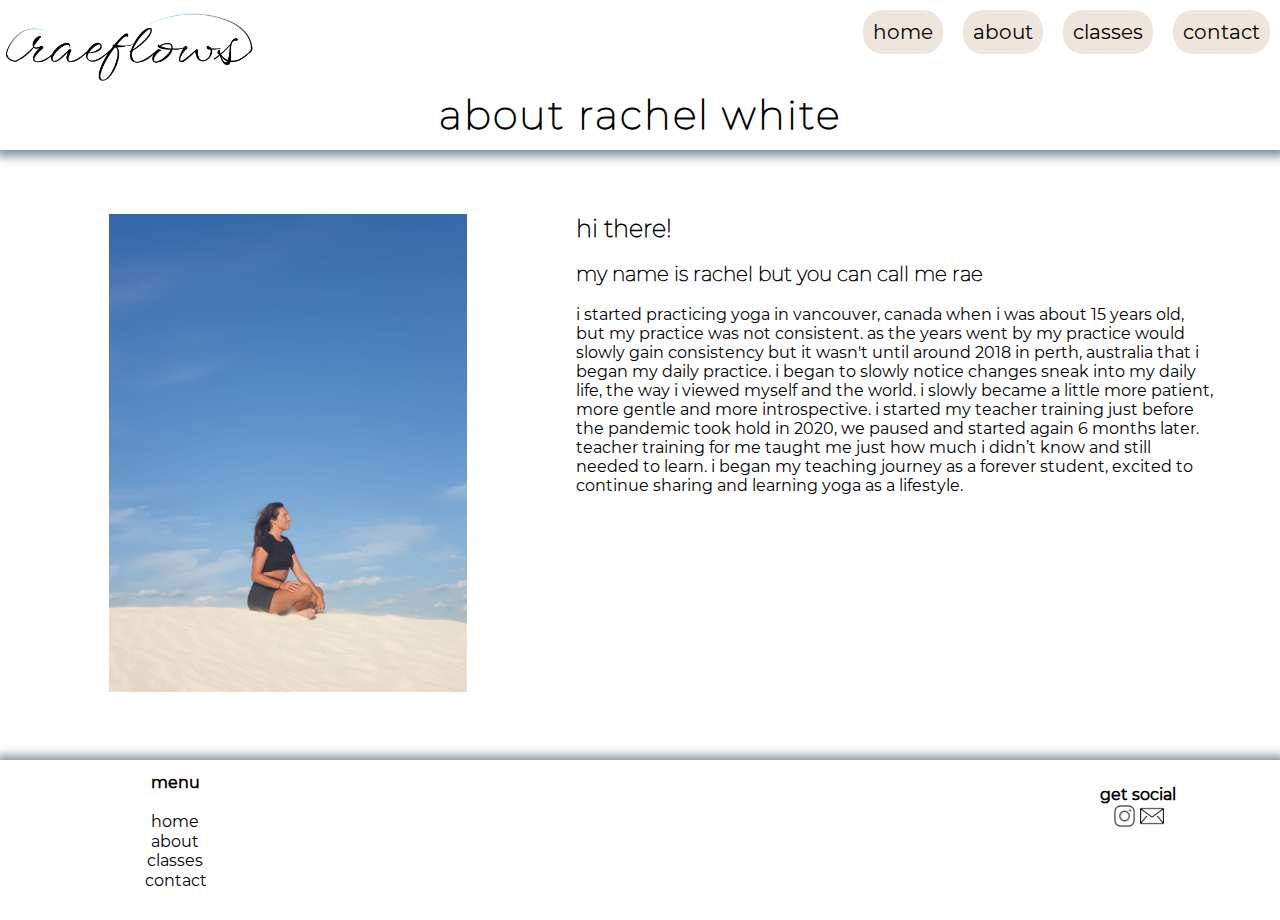
==== about.html @ 1f7bcc4d "Initial commit" ====
<!doctype html>
<html>
<head>
<meta charset="utf-8" lang="en">
<title>Rae Flows | About</title>
<link href="css/stylesheet.css" rel="stylesheet" type="text/css">
</head>

<body>
	<div id="outer">
		<header>
			<a href="index.html"><img src="images/raeflows-logo-v4-1.png" alt="rae flows logo"></a>
			<nav>
				<ul>
					<li><a href="index.html"><span>home</span></a></li>
					<li><a href="about.html"><span>about</span></a></li>
					<li><a href="content.html"><span>classes</span></a></li>
					<li><a href="contact.html"><span>contact</span></a></li>
				</ul>
			</nav>
			<h1>about rachel white</h1>
		</header>
		<main>
			<section id="aboutsection">
				<aside id="left">
					<img id="me" src="images/me.jpg" alt="rae">
				</aside>
				<article id="right">
					<h1>hi there!</h1>
					<br>
					<h2>my name is Rachel but you can call me Rae</h2>
					<br>
					<p>I started practicing yoga in Vancouver, Canada when I was about 15 years old, but my practice was not consistent. As the years went by my practice would slowly gain consistency but it wasn't until around 2018 in Perth, Australia that I began my daily practice. I began to slowly notice changes sneak into my daily life, the way I viewed myself and the world. I slowly became a little more patient, more gentle and more introspective. I started my teacher training just before the pandemic took hold in 2020, we paused and started again 6 months later.  Teacher training for me taught me just how much I didn’t know and still needed to learn. I began my teaching journey as a forever student, excited to continue sharing and learning yoga as a lifestyle. </p>
				</article>
			</section>
		</main>
		<footer>
			<section id="menu">
				<h3>Menu</h3>
				<br>
				<ul>
					<li><a href="index.html"><span>home</span></a></li>
					<li><a href="about.html"><span>about</span></a></li>
					<li><a href="content.html"><span>classes</span></a></li>
					<li><a href="contact.html"><span>contact</span></a></li>
				</ul>
			</section>
			<section id="social">
				<h3>get Social</h3>
				<a href="https://www.instagram.com/rae.flows/"><img id="instagram.com/rae.flows/" src="images/icons8-instagram-100.png" alt="@rae.flows"></a>
				<a href="mailto:raewhite.yoga@gmail.com"><img id="email" src="images/mail.png" alt="raewhite.yoga@gmail.com"></a>
			</section>
		</footer>
	</div>
</body>
</html>
---- css/stylesheet.css ----
@charset "utf-8";
/* CSS Document */
*{ /* CSS reset */
	margin: 0;
	padding: 0;
	border: 0;
	outline: 0;
	font-size: 100%;
	vertical-align: baseline;
	font-family: 'Montserrat normal',
		"Gill Sans", "Gill Sans MT", "Myriad Pro", "DejaVu Sans Condensed", Helvetica, Arial, "sans-serif";
	text-transform: lowercase;
	box-sizing: border-box;
}
.clearfloat{
	font-size: 0px;
	margin: 0px;
	padding: 0px;
	height: 0px;
	width: 0px;
	line-height: 0px;
	border: 0px none;
	float: none;
	clear: both;
}
@font-face{
	font-family: 'Montserrat thin';
	src: url("../fonts/Montserrat/Montserrat-Thin.ttf") format('truetype');
	font-weight: thin;
}
@font-face{
	font-family: 'Montserrat normal';
	src:url("../fonts/Montserrat/Montserrat-Regular.ttf") format('truetype');
	font-weight: normal;
}
@font-face{
	font-family: 'WindSong';
	src:url("../fonts/WindSong/WindSong-Regular.ttf") format('truetype');
	font-weight: normal;
}
header{
	text-align: center;
	background: center no-repeat;
	background-image: url("../images/swim_crop.png");
	background-size: cover;
	min-height: 150px;
	box-shadow: 1px 1px 10px 5px #798994;
}
header img{
	float: left;
	height: 90px;
	padding: 0.5%;
}
#indexheader{
	min-height: 250px;
}
nav{
	float: right;
	vertical-align: top;
}
nav ul{
	float: both;
	list-style: none;
	overflow: hidden;
	font-size: 125%;
}
nav li{
	float: left;
	display: inline;
}
nav li a{
	display: block;
	text-decoration: none;
	color: black;
	padding: 0.5em;
	margin: 0.5em;
	font-family: 'Montserrat normal', "Gill Sans", "Gill Sans MT", "Myriad Pro", "DejaVu Sans Condensed", Helvetica, Arial, "sans-serif";
	background-color: rgba(231,219,203,0.7);
	border-radius: 20px;
}
nav li a:hover{
	background-color:rgba(255,204,102,0.7);
}
header h1{
	font-size:250%;
	font-family: 'Montserrat thin', "Gill Sans", "Gill Sans MT", "Myriad Pro", "DejaVu Sans Condensed", Helvetica, Arial, "sans-serif";
	letter-spacing: 2px;
	clear:both;
	align-self: baseline;
}
h1{
	font-size:150%;
	font-family: 'Montserrat thin', "Gill Sans", "Gill Sans MT", "Myriad Pro", "DejaVu Sans Condensed", Helvetica, Arial, "sans-serif";
}
h2{
	font-size:125%;
	font-family: 'Montserrat thin', "Gill Sans", "Gill Sans MT", "Myriad Pro", "DejaVu Sans Condensed", Helvetica, Arial, "sans-serif";
}
aside{
	width: 45%;
	padding: 5%;
	height: 100%;
}
aside img{
	width: 80%;
	float: none;
}
aside a{
	text-decoration: none;
	color: #5B8EC6;
	font-size: 125%;
	text-align:center;
}
aside a:hover{
	color: #33669A;
}
aside{
	float: left;
	text-align: center;
}
article{
	padding: 5%;
	float: none;
	text-align: left;
}
#classes{
	float: right;
	text-align: center;
}
#contactsection #right{
	text-align: center;
}
article img{
	height:10%;
	width: 10%;
}
article a{
	text-decoration: none;
	color: black;
	font-size: 100%;
}
th{
	text-align: center;
	border-bottom: double thin #5B8EC6;
}
td{
	border: solid thin #5B8EC6;
	padding: 1%;
	margin:0;
}
#contactsection #left{
	width:50%;
}
label{
	text-align: left;
	width:20%;
	height:2em;
	padding: 1%;
	margin: 1%;
	display: inline-block;
}
input, textarea{
	float: right;
	border: solid thin #5B8EC6;
	clear: none;
	width:60%;
	padding: 1%;
	margin: 1%;
	resize: none;
	text-align: left;
}
input{
	height:2em;
}
textarea{
	height:5em;
}
input:focus, textarea:focus{
	border-color: rgba(255,204,102,0.7);
}
input[type=submit]{
	background-color: #5B8EC6;
	text-align: center;
	height: 2.5em;
}
footer{
	width: 100%;
	clear: both;
	background-image: url("../images/swim_crop.png");
	background-size: cover;
	min-height: 10em;
	text-align:center;
	box-shadow: 1px 1px 10px 5px #798994;
}
footer img{
	height: 10%;
	width:10%;
}
#menu{
	float:left;
	clear: none;
	padding: 1%;
	padding-left: 8em;
}
footer ul{
	list-style: none;
	display: block;
}
footer li{
	display: list-item;
	margin: 1%;
}
footer li a{
	text-decoration: none;
	color: black;
	padding: 0.5em;
	margin: 0.5em;
}
#social{
	float:right;
	clear:none;
	padding: 1%;
	margin: 1%;
}
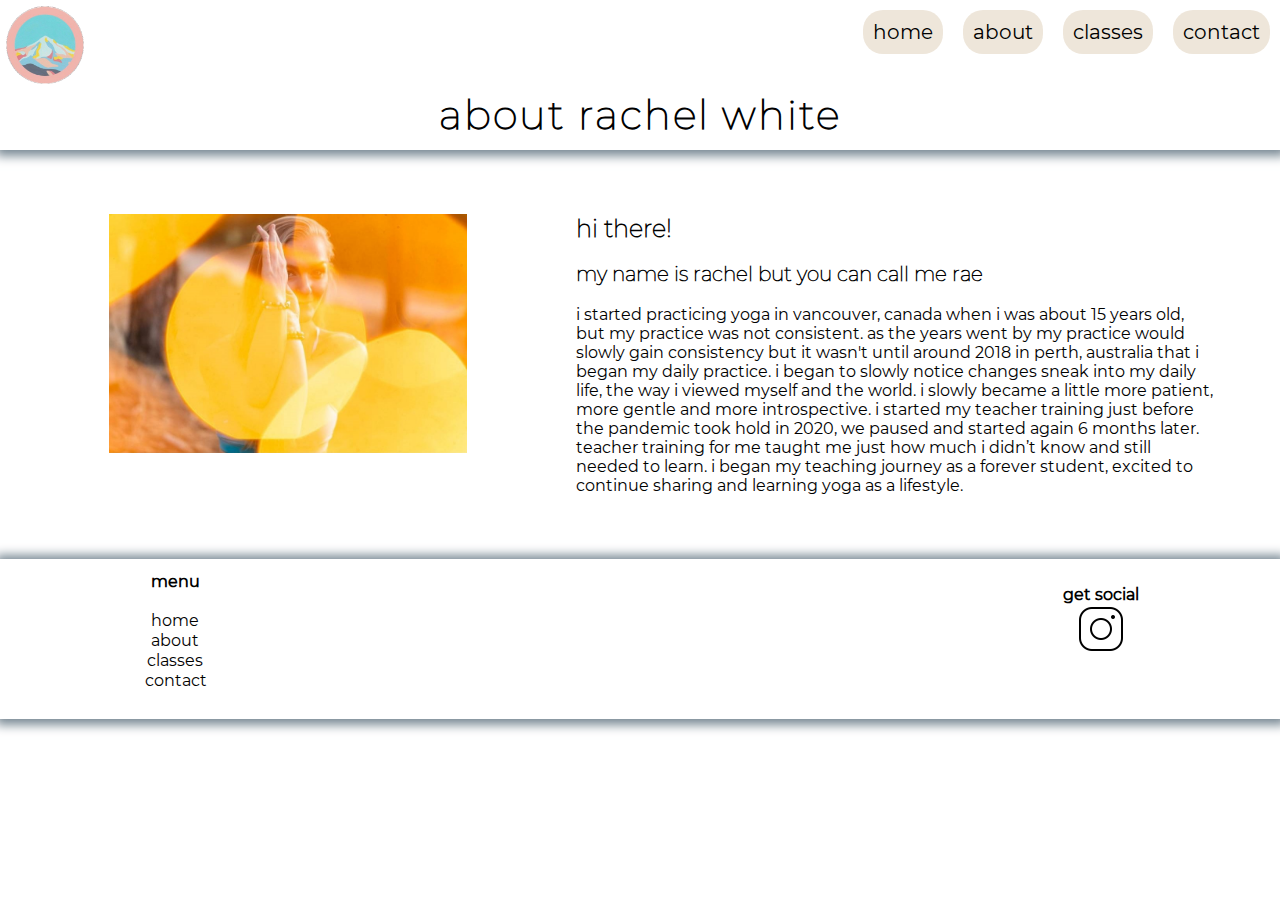
==== commit 2018af15: "Changed from rae flows to milehighyoga" ====
--- a/about.html
+++ b/about.html
@@ -2,14 +2,14 @@
 <html>
 <head>
 <meta charset="utf-8" lang="en">
-<title>Rae Flows | About</title>
+<title>milehighyoga | about</title>
 <link href="css/stylesheet.css" rel="stylesheet" type="text/css">
 </head>
 
 <body>
 	<div id="outer">
 		<header>
-			<a href="index.html"><img src="images/raeflows-logo-v4-1.png" alt="rae flows logo"></a>
+			<a href="index.html"><img src="images/logo.png" alt="logo"></a>
 			<nav>
 				<ul>
 					<li><a href="index.html"><span>home</span></a></li>
@@ -47,8 +47,7 @@
 			</section>
 			<section id="social">
 				<h3>get Social</h3>
-				<a href="https://www.instagram.com/rae.flows/"><img id="instagram.com/rae.flows/" src="images/icons8-instagram-100.png" alt="@rae.flows"></a>
-				<a href="mailto:raewhite.yoga@gmail.com"><img id="email" src="images/mail.png" alt="raewhite.yoga@gmail.com"></a>
+				<a href="https://www.instagram.com/milehighyoga/"><img id="instagram.com/milehighyoga/" src="images/icons8-instagram-100.png" alt="@milehighyoga"></a>
 			</section>
 		</footer>
 	</div>
--- a/css/stylesheet.css
+++ b/css/stylesheet.css
@@ -104,6 +104,7 @@
 aside img{
 	width: 80%;
 	float: none;
+	margin: auto;
 }
 aside a{
 	text-decoration: none;
@@ -126,6 +127,11 @@
 #classes{
 	float: right;
 	text-align: center;
+	display: flex;
+	flex-direction: column;
+}
+#classes h2{
+	padding-left: 20%;
 }
 #contactsection #right{
 	text-align: center;
@@ -193,8 +199,8 @@
 	box-shadow: 1px 1px 10px 5px #798994;
 }
 footer img{
-	height: 10%;
-	width:10%;
+	height: 50px;
+	width: 50px;
 }
 #menu{
 	float:left;
@@ -221,4 +227,5 @@
 	clear:none;
 	padding: 1%;
 	margin: 1%;
+	padding-right: 8em;
 }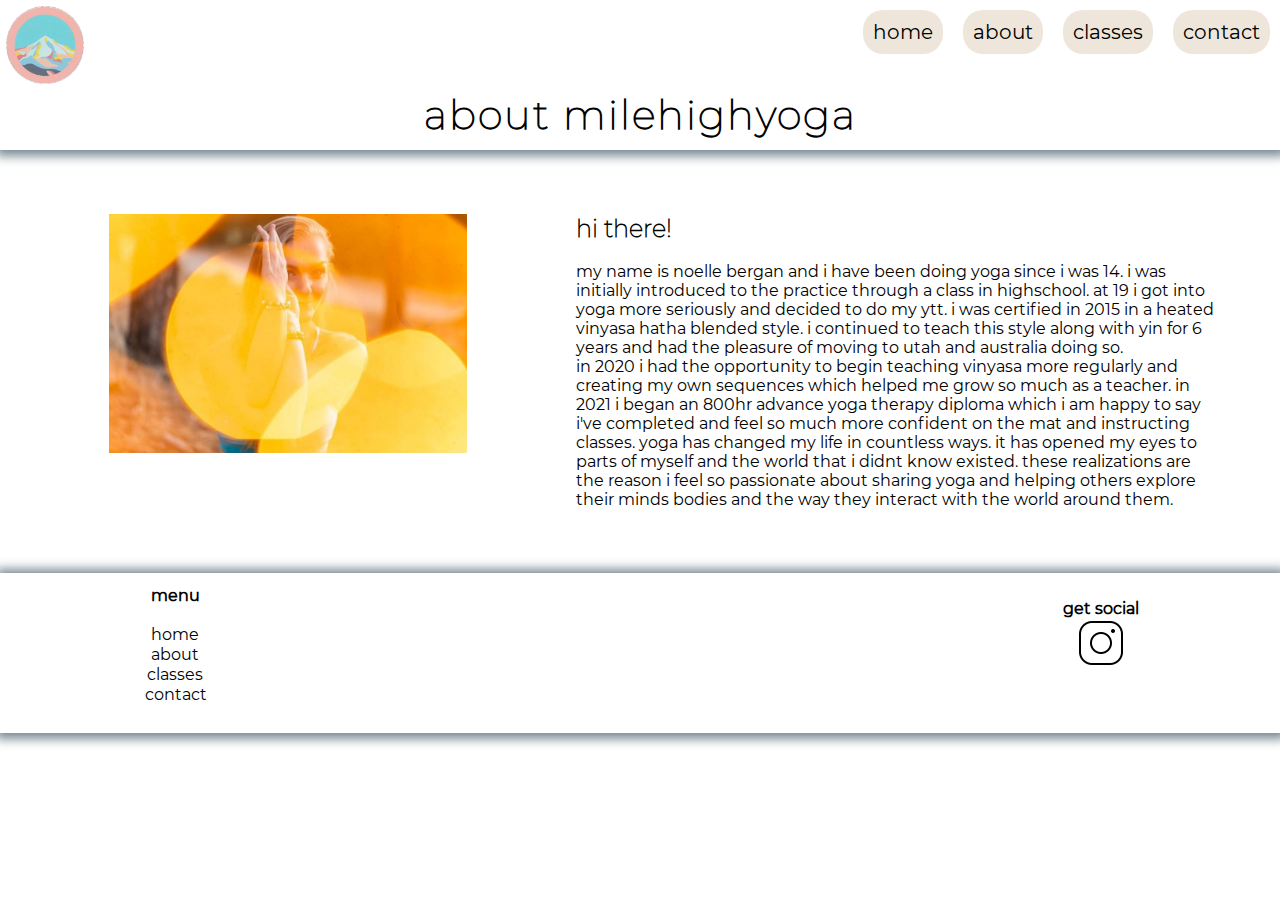
==== commit dc0f285a: "Updates to about text" ====
--- a/about.html
+++ b/about.html
@@ -18,7 +18,7 @@
 					<li><a href="contact.html"><span>contact</span></a></li>
 				</ul>
 			</nav>
-			<h1>about rachel white</h1>
+			<h1>about milehighyoga</h1>
 		</header>
 		<main>
 			<section id="aboutsection">
@@ -28,9 +28,10 @@
 				<article id="right">
 					<h1>hi there!</h1>
 					<br>
-					<h2>my name is Rachel but you can call me Rae</h2>
-					<br>
-					<p>I started practicing yoga in Vancouver, Canada when I was about 15 years old, but my practice was not consistent. As the years went by my practice would slowly gain consistency but it wasn't until around 2018 in Perth, Australia that I began my daily practice. I began to slowly notice changes sneak into my daily life, the way I viewed myself and the world. I slowly became a little more patient, more gentle and more introspective. I started my teacher training just before the pandemic took hold in 2020, we paused and started again 6 months later.  Teacher training for me taught me just how much I didn’t know and still needed to learn. I began my teaching journey as a forever student, excited to continue sharing and learning yoga as a lifestyle. </p>
+					<p>My name is Noelle Bergan and I have been doing yoga since I was 14. I was initially introduced to the practice through a class in highschool. At 19 I got into yoga more seriously and decided to do my YTT. I was certified in 2015 in a heated vinyasa hatha blended style. I continued to teach this style along with yin for 6 years and had the pleasure of moving to Utah and Australia doing so.
+					</p>
+					<p>In 2020 I had the opportunity to begin teaching vinyasa more regularly and creating my own sequences which helped me grow so much as a teacher. In 2021 I began an 800hr advance yoga therapy diploma which I am happy to say I've completed and feel so much more confident on the mat and instructing classes. Yoga has changed my life in countless ways. It has opened my eyes to parts of myself and the world that I didnt know existed. These realizations are the reason I feel so passionate about sharing yoga and helping others explore their minds bodies and the way they interact with the world around them.
+					</p>
 				</article>
 			</section>
 		</main>
